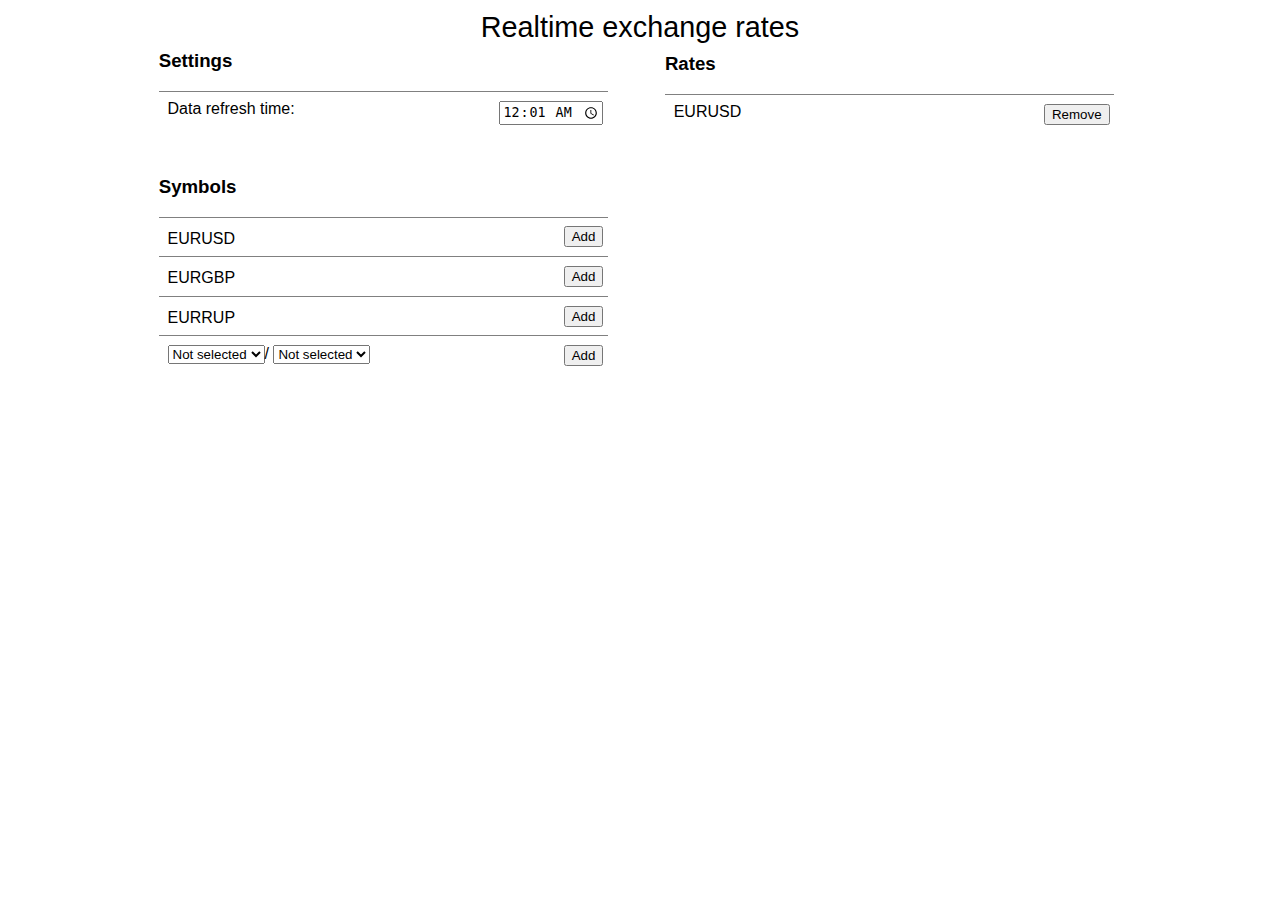
==== trader/index.html @ 2e287577 "factory + object" ====
<!DOCTYPE html>
<html lang="en"  itemscope itemtype="http://schema.org/TradeAction"> <!-- manifest="offline/app.manifest" -->
<head> 
  <meta charset="utf-8">
  <meta http-equiv="X-UA-Compatible" content="IE=edge,chrome=1">
  <meta name="author" content="Developed by Trybynenko Andrii">
  <meta name="application-name" content="Application"/>
  <title>Forex</title>
  
  <!-- SOCIAl & SEO DATA -->
  <meta itemprop="name" 			content="Forex">
  <meta itemprop="description"  	content="Forex calculator" >
  <meta itemprop="image" 			content="logo.png">	
  
  <meta property="og:title" 		content="Forex"/>
  <meta property="og:description" 	content="Forex calculator"/>
  <meta property="og:image" 		content="favicon.ico"/>
  <meta property="og:type"   		content="Application"> 
  <meta property="og:url" 			content="/"/>
  <meta property="og:site_name"   	content="Application"/>
  
  <!-- DEVICE CONFIG -->
  <meta name="viewport" content="width=device-width, initial-scale=1.0, maximum-scale=1.9, user-scalable=yes" />
  <meta name="apple-mobile-web-app-capable" 			content="yes" /> <!-- full screen -->
  <meta name="apple-mobile-web-app-status-bar-style" 	content="black-translucent"> <!-- clock bar color -->
  <!--meta name="format-detection" content="telephone=no"--> 
  
  <!-- ICONS <base href="http://images/" target="_blank" /> --> 
  <link href='favicon.ico' rel='shortcut icon' type='image/x-icon'/>
  
  <link rel="apple-touch-startup-image" 				   href="images/logo.png" />
  <link rel="apple-touch-icon" 			   sizes="72x72"   href="images/logo.png" />
  <link rel="apple-touch-icon-precomposed" sizes="114x114" href="images/logo.png" />
  
  <!-- CSS reset -->
  <!-- my light reset & base CSS classes defenition -->
  <link href="style/reset.css" 	rel="stylesheet" type="text/css">
  <!-- CSS for printing page-->
  <link  href="style/print.css" 		rel="stylesheet" type="text/css" media="print"> 
  <!-- PAGE CSS -->
  <link  href="style/style.css" 		rel="stylesheet" type="text/css" media="screen">

  <script  src="js/app.js"></script>

    <!--language="JavaScript1.8" -->
</head>

<body> 



    <section data-role="module">
        <header data-role="header">
            <h1> Realtime exchange rates </h1>
        </header>
        <section data-role="content">
            <form>
                <fieldset id="settings">
                    <legend>Settings</legend>
                    <div> Data refresh time: <input type="time" value="00:01"> </div>
                </fieldset>

                <fieldset id="rates">
                    <legend>Rates</legend>
                    <div> EURUSD  <input value="Remove" type="button"/> </div>
                </fieldset>

                <fieldset id="symbols">
                     <legend>Symbols</legend>
                     <div> <p>EURUSD</p>  <input title="Add to refresh list" value="Add" type="button"/> </div>
                     <div> <p>EURGBP</p>  <input title="Add to refresh list" value="Add" type="button"/> </div>
                     <div> <p>EURRUP</p>  <input title="Add to refresh list" value="Add" type="button"/> </div>
                     <div>
                         <select data-role="currencyList">
                             <option>Not selected</option>
                         </select>/
                         <select data-role="currencyList">
                             <option>Not selected</option>
                         </select>

                         <input value="Add" type="button"/> </div>
                </fieldset>

            </form>
        </section>
        
    </section>

</body>
</html>
---- trader/style/print.css ----
﻿a:after {
	content: " (" attr(href) ") ";
}
---- trader/style/style.css ----
body > section[data-role="module"] {
    padding: 1%;
    width: 80%;
    margin: 0 auto;
    font-family: Arial, sans-serif;
}

header h1 {
    text-align: center;
    font-size: 180%;
}

section[data-role="content"] > form > fieldset {
    width: 43%;
    display: inline-block;
    padding: 2%;
    margin: 1%;
    min-width: 213px;
}

section[data-role="content"] > form > fieldset > legend{
    font-size: 14pt;
    font-weight: bold;
}

section[data-role="content"] > form > fieldset > div  {
    width: 100%;
    float:left;
    padding: 2% 0 2% 2%;
    border-top: 1px solid gray;
}
section[data-role="content"] > form > fieldset > div > p {
    float: left;
    margin-top: 1%;
}
section[data-role="content"] > form > fieldset > div > input {
    float: right;
    margin-right: 1%;
}



.cp{ cursor:pointer }

.hidden{ display: none;	 }
.block{ display: block; }

.oh{overflow: hidden;}
.os{overflow: scroll;}
.oxh{overflow-x: hidden;}
.oyh{overflow-y: hidden;}
.oxs{overflow-x: scroll;}
.ov{overflow: visible;}
.ovi{overflow: visible !important;}
.oa{overflow: auto;}
.oxa{
    overflow-y: auto;
    overflow-x: hidden;
}
/******************
Floating Layers and Position
******************/
.f  {float:left;}
.fi{float:left!important;}

.r  {float:right;}
.ri{float:right!important;}

.cl  {clear:both;}
.cll{clear:left;}

.posr{ position:relative;}
.posa{ position:absolute;}

.zi1  { z-index:1; }
.zi0  { z-index:0; }
.zi-1{ z-index:-1;}
/******************
Width,height,margin,padding - setup
******************/
.w90pc{ width:90%; }
.w100pc{ width:100%; }
.w1024{ width:1024px; }

.h100pc{height:100%;}
.h768{height:768px;}

.ma { margin:0 auto;  }
.mt100pc{ margin-top:100% }

.padding_zero{ padding:0px !important }
.pt100pc{ padding-top:100% }
/******************
Background, borders
******************/
.bg-size{
    -webkit-background-size: 100% auto !important;
    -moz-background-size: 100% auto !important;
    background-size: 100% auto !important;
}
.bg-size-h{
    -webkit-background-size:  auto 100% !important;
    -moz-background-size:  auto 100% !important;
    background-size:  auto 100% !important;
}

.bgr { background-color:red;}
.bgb { background-color:blue;}
.bgg { background-color:green;}
.bgw { background-color:white;}
/******************
Fonts setup
******************/
.fsi{ font-style:italic; }
.fwb{ font-weight:bold; }

.wwbr {word-wrap: break-word;}

.tac{text-align:center;}
.tal{text-align:left  ;}
.tar{text-align:right ;}

.taci{text-align:center !important;}
.tali{text-align:left   !important;}
.tari{text-align:right  !important;}

.fftimes{   font-family: 'Times New Roman', Times, serif; }
.ffarial{	font-family: Arial, Helvetica, sans-serif; }
.ffverdana{	font-family: Verdana, Geneva, sans-serif; }
.fflucida{  font-family: "Lucida Grande","Lucida Sans Unicode",Verdana,Arial,Helvetica,sans-serif; }

.tds {  text-shadow: 1px -1px 1px rgba(0,0,0,.7); }
.tEmbos  {  text-shadow: -1px -1px 1px rgba(0,0,0,.5), 1px 1px 2px rgba(55,55,55,.6); }

.unselectable{
    -webkit-user-select: none;
    -khtml-user-select: none;
    -moz-user-select: none;
    -o-user-select: none;
    user-select: none;
}

/*Borders*/
.brs {border:solid 1px}
.bcr {border-color: red}

/************************
 * CSS 3 Effects and stylrs
 * ***********************/
.o70 { opacity: 0.7; }
.o50 { opacity: 0.5; }
.o30 { opacity: 0.3; }

.bs {box-shadow: 1px -1px 2px rgba(0,0,0,.7);}
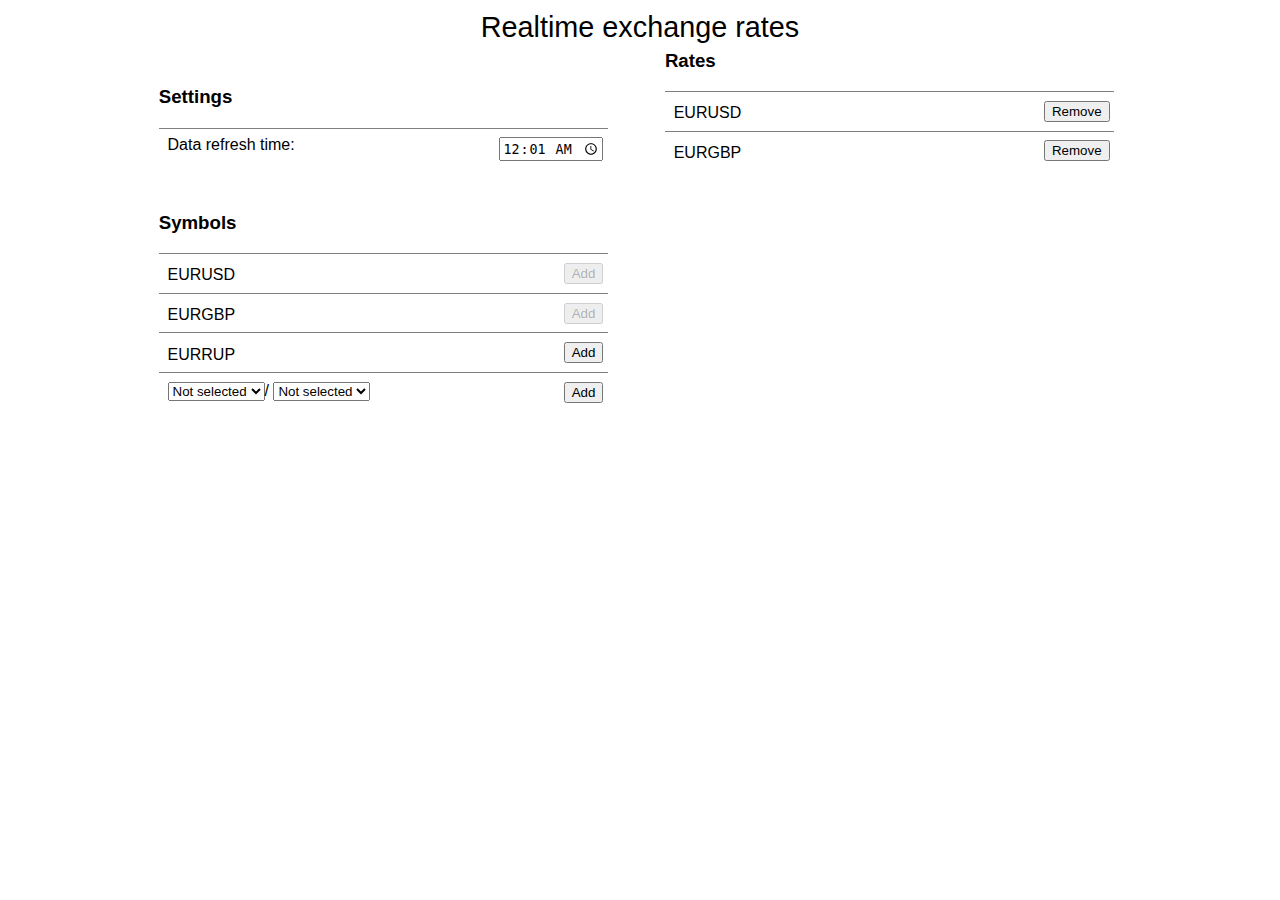
==== commit e23cb783: "nice" ====
--- a/trader/index.html
+++ b/trader/index.html
@@ -1,4 +1,4 @@
-<!DOCTYPE html>
+﻿<!DOCTYPE html>
 <html lang="en"  itemscope itemtype="http://schema.org/TradeAction"> <!-- manifest="offline/app.manifest" -->
 <head> 
   <meta charset="utf-8">
@@ -62,23 +62,24 @@
 
                 <fieldset id="rates">
                     <legend>Rates</legend>
-                    <div> EURUSD  <input value="Remove" type="button"/> </div>
+                    <div> <p>EURUSD</p>  <input data-role="removeSymbol" data-symbol="EURUSD" value="Remove" type="button"/> </div>
+                    <div> <p>EURGBP</p>  <input data-role="removeSymbol" data-symbol="EURGBP" value="Remove" type="button"/> </div>
                 </fieldset>
 
                 <fieldset id="symbols">
                      <legend>Symbols</legend>
-                     <div> <p>EURUSD</p>  <input title="Add to refresh list" value="Add" type="button"/> </div>
-                     <div> <p>EURGBP</p>  <input title="Add to refresh list" value="Add" type="button"/> </div>
-                     <div> <p>EURRUP</p>  <input title="Add to refresh list" value="Add" type="button"/> </div>
+                     <div> <p>EURUSD</p>  <input data-role="addSymbol" data-symbol="EURUSD" title="Add to refresh list" value="Add" type="button"/> </div>
+                     <div> <p>EURGBP</p>  <input data-role="addSymbol" data-symbol="EURGBP" title="Add to refresh list" value="Add" type="button"/> </div>
+                     <div> <p>EURRUP</p>  <input data-role="addSymbol" data-symbol="EURRUP" title="Add to refresh list" value="Add" type="button"/> </div>
                      <div>
-                         <select data-role="currencyList">
-                             <option>Not selected</option>
+                         <select data-role="currencyList" required="required">
+                             <option value="">Not selected</option>
                          </select>/
-                         <select data-role="currencyList">
-                             <option>Not selected</option>
+                         <select data-role="currencyList" required="required">
+                             <option value="">Not selected</option>
                          </select>
 
-                         <input value="Add" type="button"/> </div>
+                         <input data-role="addSymbol" data-symbol="CUSTOM" value="Add" type="button"/> </div>
                 </fieldset>
 
             </form>
--- a/trader/style/style.css
+++ b/trader/style/style.css
@@ -37,6 +37,11 @@
     float: right;
     margin-right: 1%;
 }
+
+
+
+
+
 
 
 
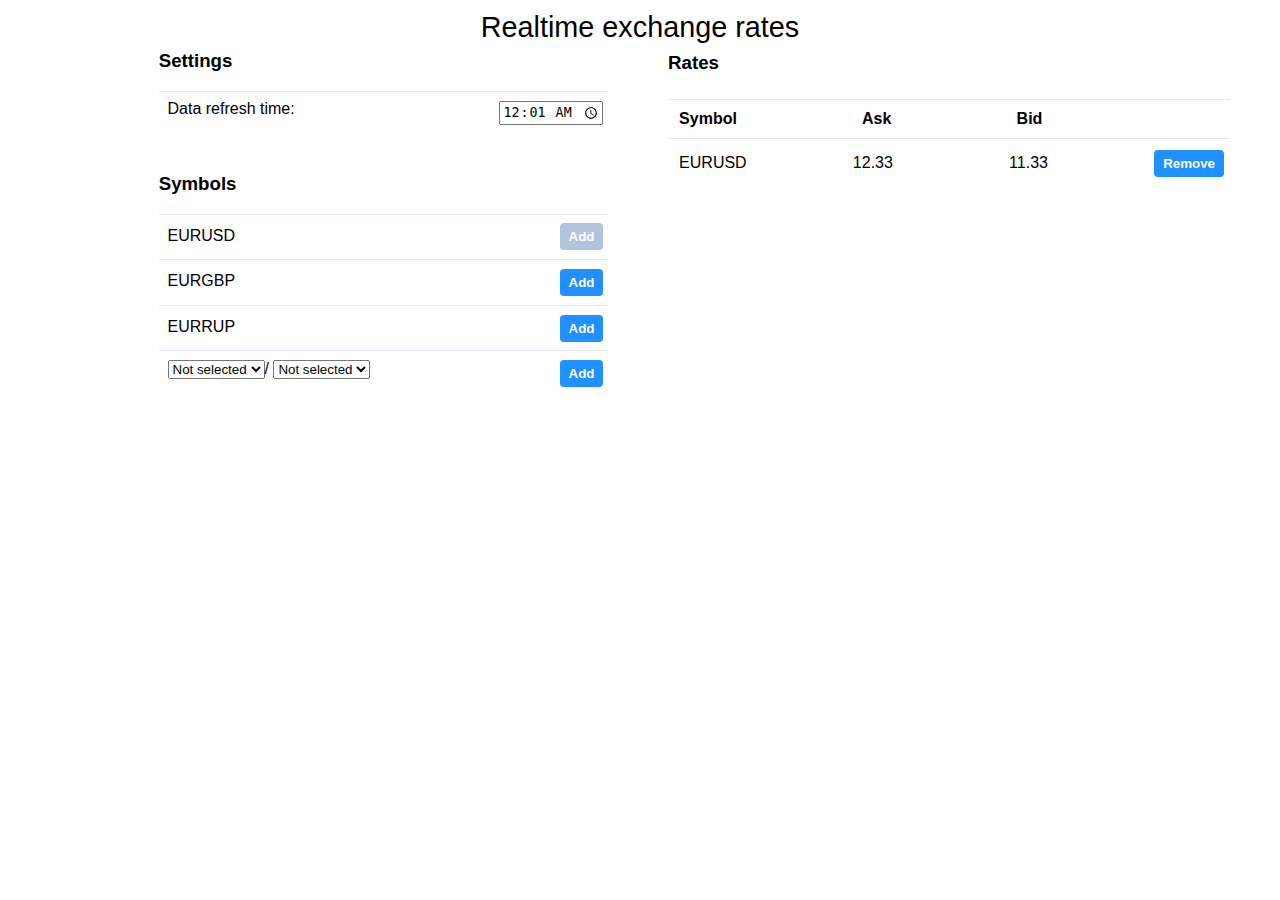
==== commit d08f8af7: "app next" ====
--- a/trader/index.html
+++ b/trader/index.html
@@ -41,17 +41,12 @@
   <link  href="style/style.css" 		rel="stylesheet" type="text/css" media="screen">
 
   <script  src="js/app.js"></script>
-
-    <!--language="JavaScript1.8" -->
 </head>
 
-<body> 
-
-
-
-    <section data-role="module">
+<body>
+    <section class="unselectable" data-role="module">
         <header data-role="header">
-            <h1> Realtime exchange rates </h1>
+            <h1 class="unselectable"> Realtime exchange rates </h1>
         </header>
         <section data-role="content">
             <form>
@@ -62,30 +57,37 @@
 
                 <fieldset id="rates">
                     <legend>Rates</legend>
-                    <div> <p>EURUSD</p>  <input data-role="removeSymbol" data-symbol="EURUSD" value="Remove" type="button"/> </div>
-                    <div> <p>EURGBP</p>  <input data-role="removeSymbol" data-symbol="EURGBP" value="Remove" type="button"/> </div>
+                    <header>
+                        <div>
+                            <span>Symbol</span><span>Ask</span><span>Bid</span>
+                        </div>
+                    </header>
+                    <div> <p>EURUSD</p>  <p>12.33</p> <p class="ml10">11.33</p>  <input data-role="removeSymbol" data-symbol="EURUSD" value="Remove" type="button"/> </div>
                 </fieldset>
 
                 <fieldset id="symbols">
                      <legend>Symbols</legend>
-                     <div> <p>EURUSD</p>  <input data-role="addSymbol" data-symbol="EURUSD" title="Add to refresh list" value="Add" type="button"/> </div>
-                     <div> <p>EURGBP</p>  <input data-role="addSymbol" data-symbol="EURGBP" title="Add to refresh list" value="Add" type="button"/> </div>
-                     <div> <p>EURRUP</p>  <input data-role="addSymbol" data-symbol="EURRUP" title="Add to refresh list" value="Add" type="button"/> </div>
+                     <div>
+                         <p>EURUSD</p>
+                         <input data-role="addSymbol" data-symbol="EURUSD" title="Add to refresh list" value="Add" type="button"/> </div>
+                     <div>
+                         <p>EURGBP</p>
+                         <input data-role="addSymbol" data-symbol="EURGBP" title="Add to refresh list" value="Add" type="button"/> </div>
+                     <div>
+                         <p>EURRUP</p>
+                         <input data-role="addSymbol" data-symbol="EURRUP" title="Add to refresh list" value="Add" type="button"/> </div>
                      <div>
                          <select data-role="currencyList" required="required">
                              <option value="">Not selected</option>
                          </select>/
-                         <select data-role="currencyList" required="required">
+                         <select data-role="currencyList" required="required" title="Reqired">
                              <option value="">Not selected</option>
                          </select>
 
                          <input data-role="addSymbol" data-symbol="CUSTOM" value="Add" type="button"/> </div>
                 </fieldset>
-
             </form>
         </section>
-        
     </section>
-
 </body>
 </html>--- a/trader/style/style.css
+++ b/trader/style/style.css
@@ -1,3 +1,20 @@
+select:hover:invalid{
+    border: 1px solid red !important;
+}
+body > section[data-role="module"] input[type="button"]:disabled {
+    background: lightsteelblue;
+}
+body > section[data-role="module"] input[type="button"]:hover:enabled {
+    background: royalblue;
+}
+body > section[data-role="module"] input[type="button"] {
+    background: dodgerblue;
+    border: none;
+    padding: 6px 9px;
+    border-radius: 4px;
+    font-weight: bold;
+    color: white;
+}
 body > section[data-role="module"] {
     padding: 1%;
     width: 80%;
@@ -15,7 +32,6 @@
     display: inline-block;
     padding: 2%;
     margin: 1%;
-    min-width: 213px;
 }
 
 section[data-role="content"] > form > fieldset > legend{
@@ -27,116 +43,54 @@
     width: 100%;
     float:left;
     padding: 2% 0 2% 2%;
-    border-top: 1px solid gray;
+    border-top: 1px solid lavender;
+    min-width: 270px;
 }
 section[data-role="content"] > form > fieldset > div > p {
     float: left;
     margin-top: 1%;
+    -webkit-user-select: initial;
+    -khtml-user-select: initial;
+    -moz-user-select: initial;
+    -o-user-select: initial;
+    user-select: initial;
 }
 section[data-role="content"] > form > fieldset > div > input {
     float: right;
     margin-right: 1%;
 }
-
-
-
-
-
-
-
-
-.cp{ cursor:pointer }
-
-.hidden{ display: none;	 }
-.block{ display: block; }
-
-.oh{overflow: hidden;}
-.os{overflow: scroll;}
-.oxh{overflow-x: hidden;}
-.oyh{overflow-y: hidden;}
-.oxs{overflow-x: scroll;}
-.ov{overflow: visible;}
-.ovi{overflow: visible !important;}
-.oa{overflow: auto;}
-.oxa{
-    overflow-y: auto;
-    overflow-x: hidden;
+#rates{
+    position: absolute;
 }
-/******************
-Floating Layers and Position
-******************/
-.f  {float:left;}
-.fi{float:left!important;}
-
-.r  {float:right;}
-.ri{float:right!important;}
-
-.cl  {clear:both;}
-.cll{clear:left;}
-
-.posr{ position:relative;}
-.posa{ position:absolute;}
-
-.zi1  { z-index:1; }
-.zi0  { z-index:0; }
-.zi-1{ z-index:-1;}
-/******************
-Width,height,margin,padding - setup
-******************/
-.w90pc{ width:90%; }
-.w100pc{ width:100%; }
-.w1024{ width:1024px; }
-
-.h100pc{height:100%;}
-.h768{height:768px;}
-
-.ma { margin:0 auto;  }
-.mt100pc{ margin-top:100% }
-
-.padding_zero{ padding:0px !important }
-.pt100pc{ padding-top:100% }
-/******************
-Background, borders
-******************/
-.bg-size{
-    -webkit-background-size: 100% auto !important;
-    -moz-background-size: 100% auto !important;
-    background-size: 100% auto !important;
+#settings , #symbols {
+    clear: both;
+    display: block;
+    float: left;
 }
-.bg-size-h{
-    -webkit-background-size:  auto 100% !important;
-    -moz-background-size:  auto 100% !important;
-    background-size:  auto 100% !important;
+#rates > div{
+    display: flex;
+    justify-content: space-between;
+}
+#rates > header {
+    width: 100%;
+    float:left;
+    padding: 2% 0 2% 2%;
+    border-top: 1px solid lavender;
+    font-weight: bold;
+}
+#rates > header > div{
+    width: 66%;
+    display: flex;
+    justify-content: space-between;
 }
 
-.bgr { background-color:red;}
-.bgb { background-color:blue;}
-.bgg { background-color:green;}
-.bgw { background-color:white;}
-/******************
-Fonts setup
-******************/
-.fsi{ font-style:italic; }
-.fwb{ font-weight:bold; }
-
-.wwbr {word-wrap: break-word;}
-
-.tac{text-align:center;}
-.tal{text-align:left  ;}
-.tar{text-align:right ;}
-
-.taci{text-align:center !important;}
-.tali{text-align:left   !important;}
-.tari{text-align:right  !important;}
-
-.fftimes{   font-family: 'Times New Roman', Times, serif; }
-.ffarial{	font-family: Arial, Helvetica, sans-serif; }
-.ffverdana{	font-family: Verdana, Geneva, sans-serif; }
-.fflucida{  font-family: "Lucida Grande","Lucida Sans Unicode",Verdana,Arial,Helvetica,sans-serif; }
-
-.tds {  text-shadow: 1px -1px 1px rgba(0,0,0,.7); }
-.tEmbos  {  text-shadow: -1px -1px 1px rgba(0,0,0,.5), 1px 1px 2px rgba(55,55,55,.6); }
-
+.selectable{
+    -webkit-user-select: initial;
+    -khtml-user-select: initial;
+    -moz-user-select: initial;
+    -o-user-select: initial;
+    user-select: initial;
+}
 .unselectable{
     -webkit-user-select: none;
     -khtml-user-select: none;
@@ -144,16 +98,6 @@
     -o-user-select: none;
     user-select: none;
 }
-
-/*Borders*/
-.brs {border:solid 1px}
-.bcr {border-color: red}
-
-/************************
- * CSS 3 Effects and stylrs
- * ***********************/
-.o70 { opacity: 0.7; }
-.o50 { opacity: 0.5; }
-.o30 { opacity: 0.3; }
-
-.bs {box-shadow: 1px -1px 2px rgba(0,0,0,.7);}+.ml10{
+    margin-left: 10px;
+}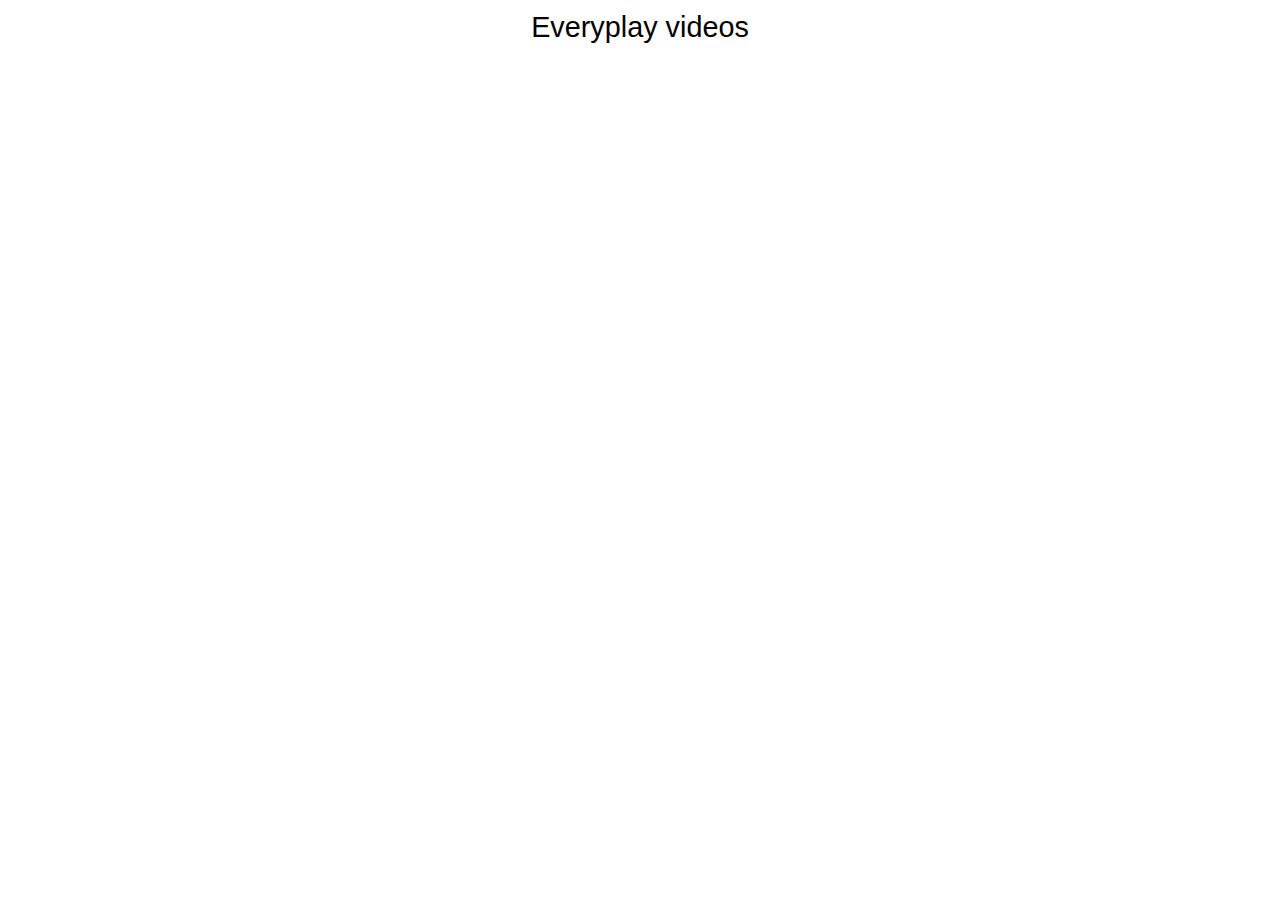
==== commit 83fec74d: "everyplay" ====
--- a/trader/index.html
+++ b/trader/index.html
@@ -1,19 +1,19 @@
 ﻿<!DOCTYPE html>
-<html lang="en"  itemscope itemtype="http://schema.org/TradeAction"> <!-- manifest="offline/app.manifest" -->
+<html lang="en"  itemscope itemtype="http://schema.org/AggregateOffer"> <!--manifest="offline/app.manifest"-->
 <head> 
   <meta charset="utf-8">
   <meta http-equiv="X-UA-Compatible" content="IE=edge,chrome=1">
-  <meta name="author" content="Developed by Trybynenko Andrii">
-  <meta name="application-name" content="Application"/>
-  <title>Forex</title>
+  <meta name="author" content="Andrii Trybynenko">
+  <meta name="application-name" content="Everyplay videos"/>
+  <title>Everyplay videos</title>
   
   <!-- SOCIAl & SEO DATA -->
-  <meta itemprop="name" 			content="Forex">
-  <meta itemprop="description"  	content="Forex calculator" >
+  <meta itemprop="name" 			content="Everyplay videos">
+  <meta itemprop="description"  	content="Everyplay videos web page" >
   <meta itemprop="image" 			content="logo.png">	
   
-  <meta property="og:title" 		content="Forex"/>
-  <meta property="og:description" 	content="Forex calculator"/>
+  <meta property="og:title" 		content="Everyplay videos"/>
+  <meta property="og:description" 	content="Everyplay videos web page"/>
   <meta property="og:image" 		content="favicon.ico"/>
   <meta property="og:type"   		content="Application"> 
   <meta property="og:url" 			content="/"/>
@@ -40,53 +40,17 @@
   <!-- PAGE CSS -->
   <link  href="style/style.css" 		rel="stylesheet" type="text/css" media="screen">
 
+  <script  src="js/script.js"></script>
   <script  src="js/app.js"></script>
 </head>
 
 <body>
     <section class="unselectable" data-role="module">
         <header data-role="header">
-            <h1 class="unselectable"> Realtime exchange rates </h1>
+            <h1 class="unselectable">Everyplay videos </h1>
         </header>
         <section data-role="content">
-            <form>
-                <fieldset id="settings">
-                    <legend>Settings</legend>
-                    <div> Data refresh time: <input type="time" value="00:01"> </div>
-                </fieldset>
 
-                <fieldset id="rates">
-                    <legend>Rates</legend>
-                    <header>
-                        <div>
-                            <span>Symbol</span><span>Ask</span><span>Bid</span>
-                        </div>
-                    </header>
-                    <div> <p>EURUSD</p>  <p>12.33</p> <p class="ml10">11.33</p>  <input data-role="removeSymbol" data-symbol="EURUSD" value="Remove" type="button"/> </div>
-                </fieldset>
-
-                <fieldset id="symbols">
-                     <legend>Symbols</legend>
-                     <div>
-                         <p>EURUSD</p>
-                         <input data-role="addSymbol" data-symbol="EURUSD" title="Add to refresh list" value="Add" type="button"/> </div>
-                     <div>
-                         <p>EURGBP</p>
-                         <input data-role="addSymbol" data-symbol="EURGBP" title="Add to refresh list" value="Add" type="button"/> </div>
-                     <div>
-                         <p>EURRUP</p>
-                         <input data-role="addSymbol" data-symbol="EURRUP" title="Add to refresh list" value="Add" type="button"/> </div>
-                     <div>
-                         <select data-role="currencyList" required="required">
-                             <option value="">Not selected</option>
-                         </select>/
-                         <select data-role="currencyList" required="required" title="Reqired">
-                             <option value="">Not selected</option>
-                         </select>
-
-                         <input data-role="addSymbol" data-symbol="CUSTOM" value="Add" type="button"/> </div>
-                </fieldset>
-            </form>
         </section>
     </section>
 </body>
--- a/trader/style/style.css
+++ b/trader/style/style.css
@@ -1,20 +1,3 @@
-select:hover:invalid{
-    border: 1px solid red !important;
-}
-body > section[data-role="module"] input[type="button"]:disabled {
-    background: lightsteelblue;
-}
-body > section[data-role="module"] input[type="button"]:hover:enabled {
-    background: royalblue;
-}
-body > section[data-role="module"] input[type="button"] {
-    background: dodgerblue;
-    border: none;
-    padding: 6px 9px;
-    border-radius: 4px;
-    font-weight: bold;
-    color: white;
-}
 body > section[data-role="module"] {
     padding: 1%;
     width: 80%;
@@ -25,63 +8,6 @@
 header h1 {
     text-align: center;
     font-size: 180%;
-}
-
-section[data-role="content"] > form > fieldset {
-    width: 43%;
-    display: inline-block;
-    padding: 2%;
-    margin: 1%;
-}
-
-section[data-role="content"] > form > fieldset > legend{
-    font-size: 14pt;
-    font-weight: bold;
-}
-
-section[data-role="content"] > form > fieldset > div  {
-    width: 100%;
-    float:left;
-    padding: 2% 0 2% 2%;
-    border-top: 1px solid lavender;
-    min-width: 270px;
-}
-section[data-role="content"] > form > fieldset > div > p {
-    float: left;
-    margin-top: 1%;
-    -webkit-user-select: initial;
-    -khtml-user-select: initial;
-    -moz-user-select: initial;
-    -o-user-select: initial;
-    user-select: initial;
-}
-section[data-role="content"] > form > fieldset > div > input {
-    float: right;
-    margin-right: 1%;
-}
-#rates{
-    position: absolute;
-}
-#settings , #symbols {
-    clear: both;
-    display: block;
-    float: left;
-}
-#rates > div{
-    display: flex;
-    justify-content: space-between;
-}
-#rates > header {
-    width: 100%;
-    float:left;
-    padding: 2% 0 2% 2%;
-    border-top: 1px solid lavender;
-    font-weight: bold;
-}
-#rates > header > div{
-    width: 66%;
-    display: flex;
-    justify-content: space-between;
 }
 
 .selectable{
@@ -98,6 +24,6 @@
     -o-user-select: none;
     user-select: none;
 }
-.ml10{
-    margin-left: 10px;
-}+select:hover:invalid{
+    border: 1px solid red !important;
+}
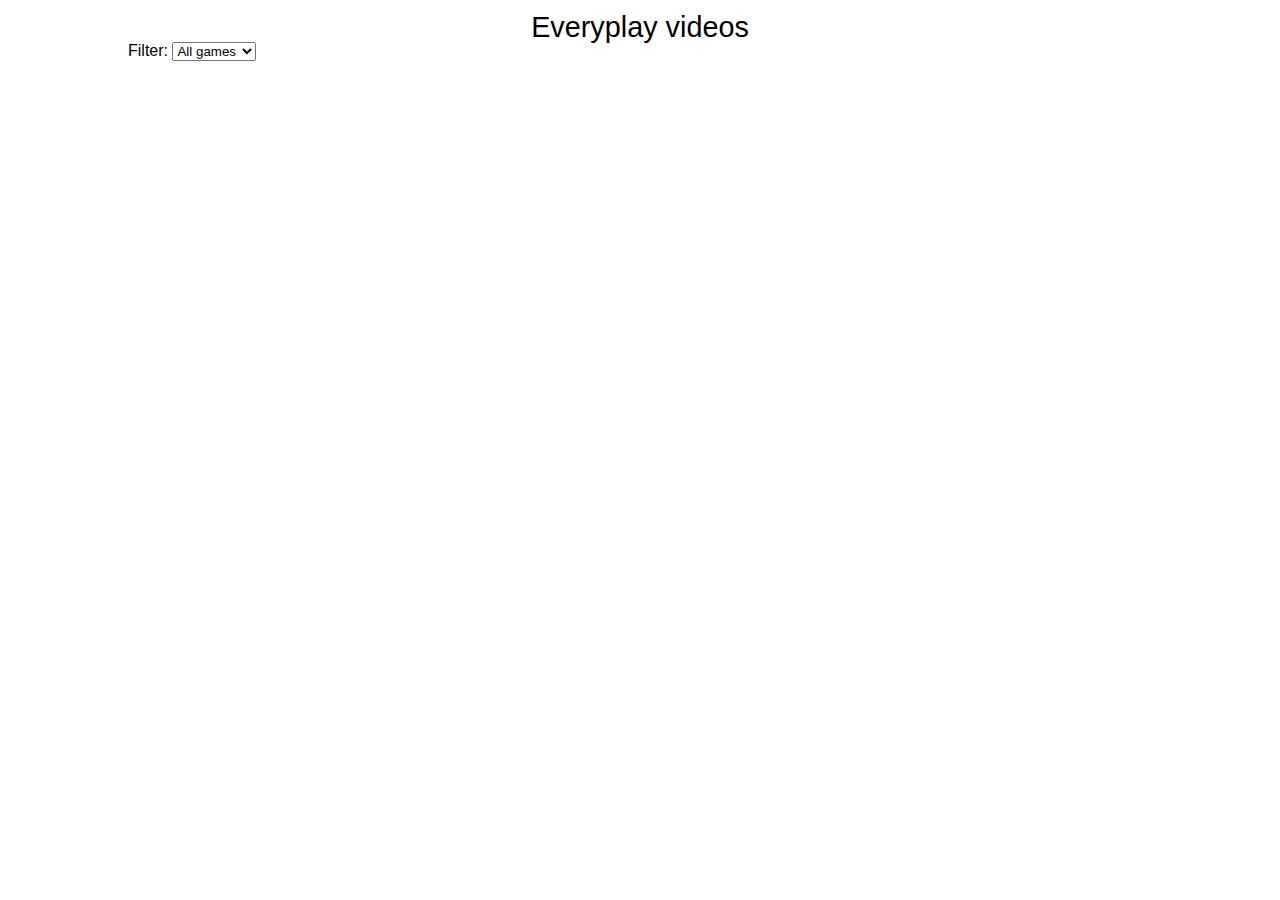
==== commit dab18358: "clean up" ====
--- a/trader/index.html
+++ b/trader/index.html
@@ -48,6 +48,13 @@
     <section class="unselectable" data-role="module">
         <header data-role="header">
             <h1 class="unselectable">Everyplay videos </h1>
+            <label for="video-filter">Filter:</label>
+            <select id="video-filter">
+                <option value="popularity">All games</option>
+                <option value="popularity_alltime">Top</option>
+                <option value="created_at">Latest</option>
+                <option>Staff picks</option>
+            </select>
         </header>
         <section data-role="content">
 
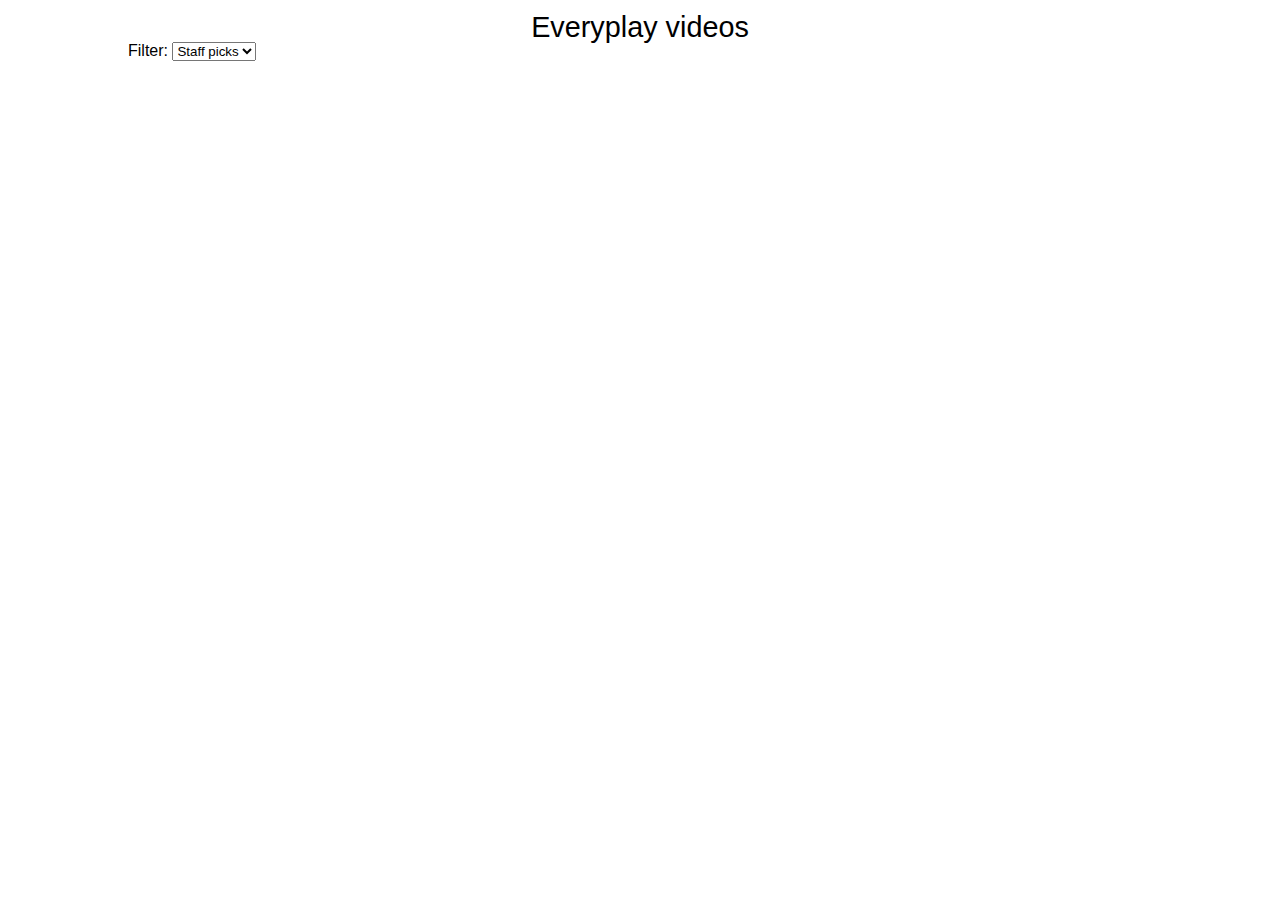
==== commit c54bbbbc: "history done" ====
--- a/trader/index.html
+++ b/trader/index.html
@@ -1,6 +1,6 @@
 ﻿<!DOCTYPE html>
-<html lang="en"  itemscope itemtype="http://schema.org/AggregateOffer"> <!--manifest="offline/app.manifest"-->
-<head> 
+<html lang="en"  itemscope  manifest="offline/app.manifest" itemtype="http://schema.org/AggregateOffer">
+<head>  
   <meta charset="utf-8">
   <meta http-equiv="X-UA-Compatible" content="IE=edge,chrome=1">
   <meta name="author" content="Andrii Trybynenko">
@@ -48,17 +48,20 @@
     <section class="unselectable" data-role="module">
         <header data-role="header">
             <h1 class="unselectable">Everyplay videos </h1>
+        </header>
+        <section data-role="content">
             <label for="video-filter">Filter:</label>
             <select id="video-filter">
+                <option>Staff picks</option>
                 <option value="popularity">All games</option>
                 <option value="popularity_alltime">Top</option>
                 <option value="created_at">Latest</option>
-                <option>Staff picks</option>
             </select>
-        </header>
-        <section data-role="content">
+            <div id="videos">
 
+            </div>
         </section>
+        <footer data-role="single-video">  </footer>
     </section>
 </body>
 </html>--- a/trader/style/style.css
+++ b/trader/style/style.css
@@ -4,10 +4,30 @@
     margin: 0 auto;
     font-family: Arial, sans-serif;
 }
-
 header h1 {
     text-align: center;
     font-size: 180%;
+}
+footer[data-role="single-video"] > video {
+    width: 100%;
+}
+footer[data-role="single-video"] {
+    padding: 10px;
+}
+section[data-role="content"] div {
+    width: 100%;
+    float: left;
+    padding-top: 10px;
+}
+#videos span{
+    max-width: 234px;
+    float: left;
+}
+#videos div p,#videos div img{
+    float: left;
+}
+#videos div img{
+    padding-right: 10px;
 }
 
 .selectable{
@@ -27,3 +47,9 @@
 select:hover:invalid{
     border: 1px solid red !important;
 }
+.hidden{
+    display: none;
+}
+.r{
+    float: right;
+}